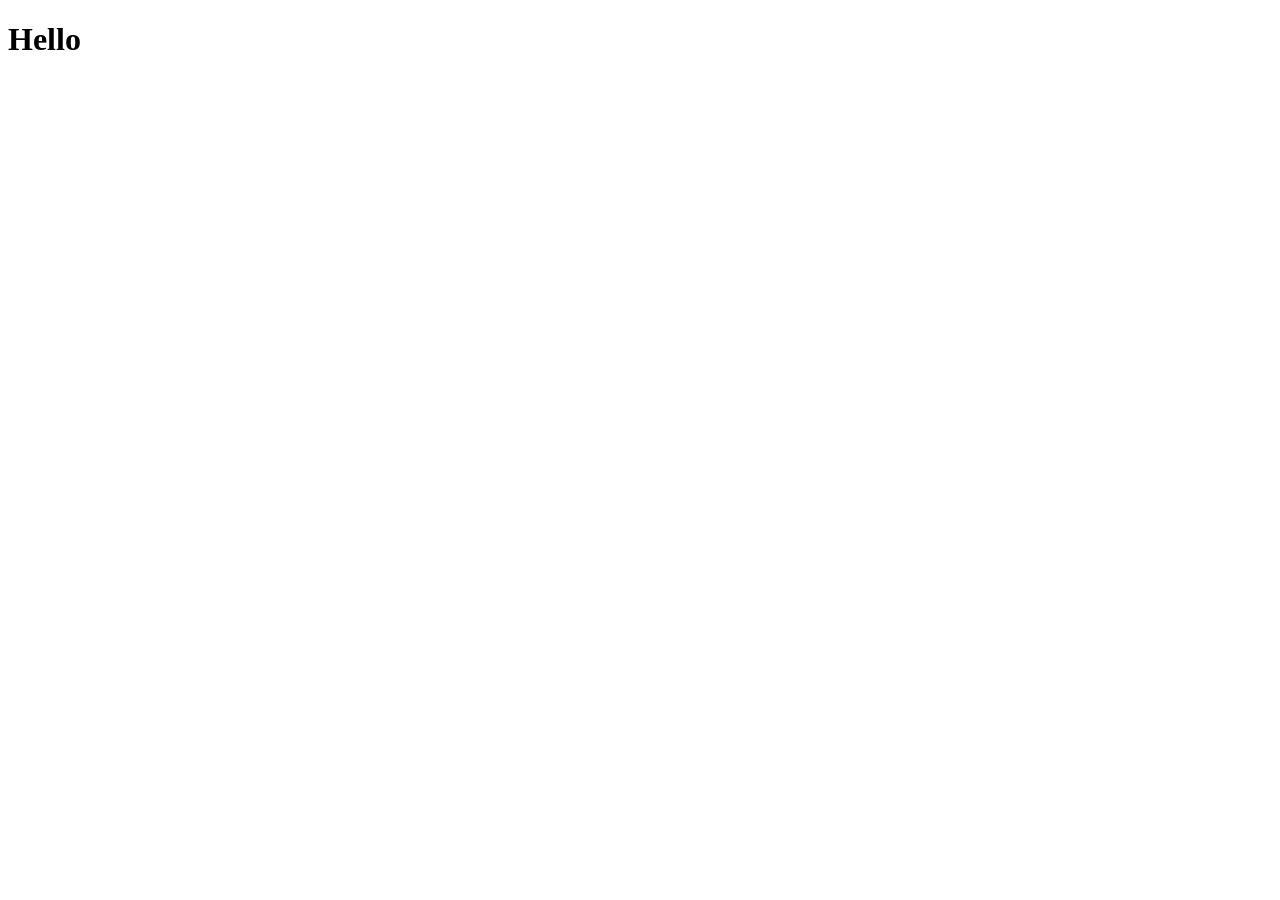
==== day1/index.html @ 588c6ba7 "first commit" ====
<!DOCTYPE html>
<html lang="en">
<head>
    <meta charset="UTF-8">
    <meta name="viewport" content="width=device-width, initial-scale=1.0">
    <title>Document</title>
    <link rel="stylesheet" href="styles.css">
</head>
<body>
    <h1>Hello</h1>
</body>
</html>
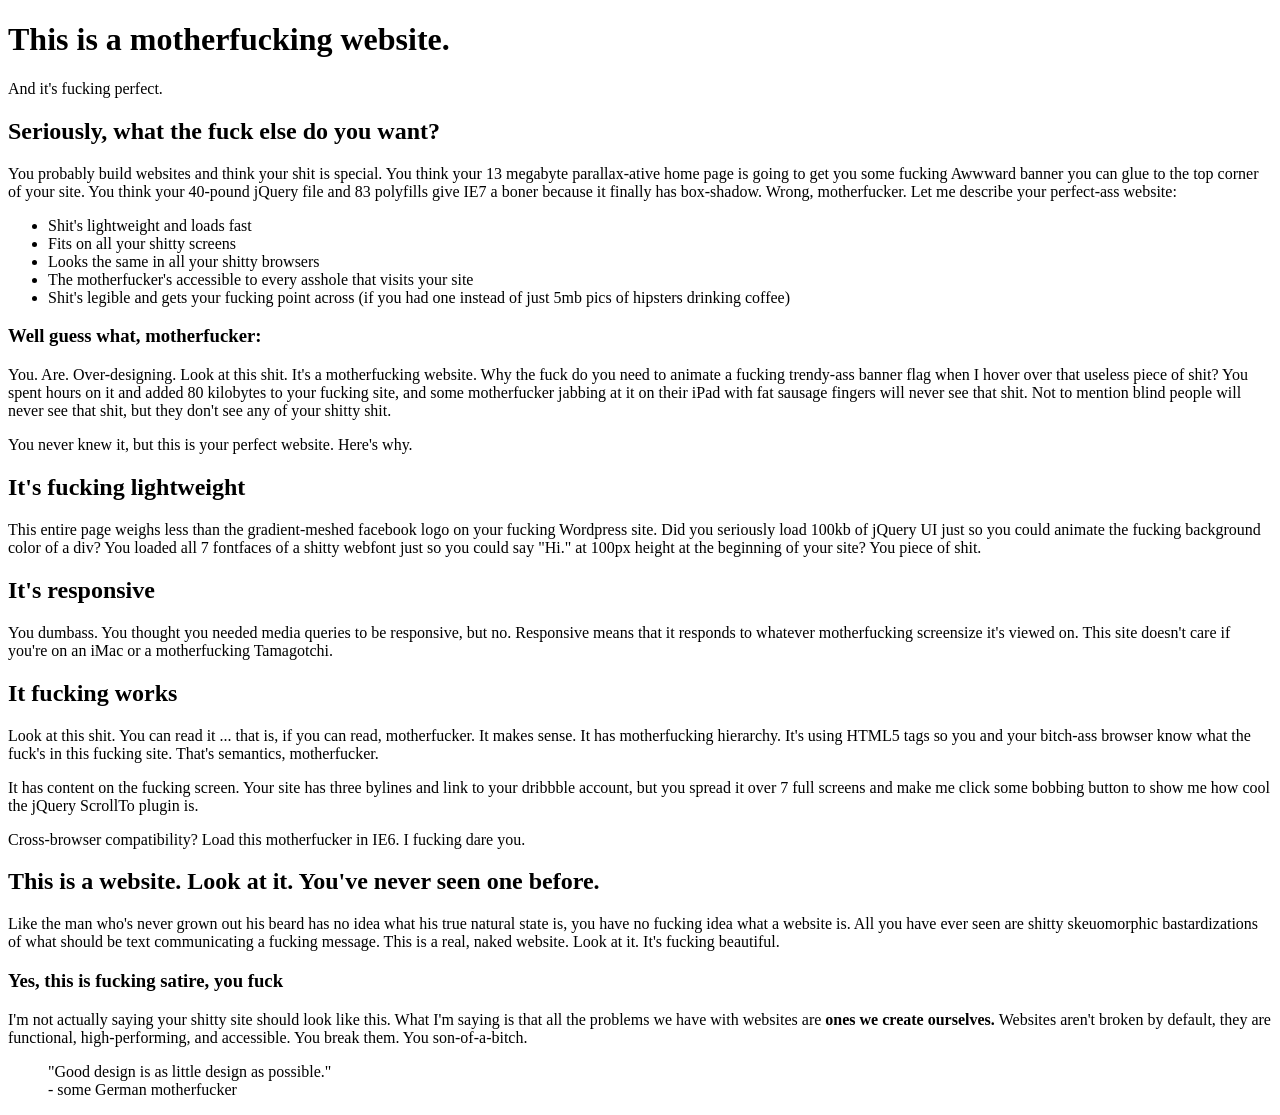
==== commit b794fa58: "feat: firstweb" ====
--- a/day1/index.html
+++ b/day1/index.html
@@ -7,6 +7,36 @@
     <link rel="stylesheet" href="styles.css">
 </head>
 <body>
-    <h1>Hello</h1>
+    <h1>This is a motherfucking website.</h1>
+    <p>And it's fucking perfect.</p>
+    <h2>Seriously, what the fuck else do you want?</h2>
+    <p>You probably build websites and think your shit is special. You think your 13 megabyte parallax-ative home page is going to get you some fucking Awwward banner you can glue to the top corner of your site. You think your 40-pound jQuery file and 83 polyfills give IE7 a boner because it finally has box-shadow. Wrong, motherfucker. Let me describe your perfect-ass website:</p>
+    <ul>
+        <li>Shit's lightweight and loads fast</li>
+        <li>Fits on all your shitty screens</li>
+        <li>Looks the same in all your shitty browsers</li>
+        <li>The motherfucker's accessible to every asshole that visits your site</li>
+        <li>Shit's legible and gets your fucking point across (if you had one instead of just 5mb pics of hipsters drinking coffee)</li>
+    </ul>
+    <h3>Well guess what, motherfucker:</h3>
+    <p>You. Are. Over-designing. Look at this shit. It's a motherfucking website. Why the fuck do you need to animate a fucking trendy-ass banner flag when I hover over that useless piece of shit? You spent hours on it and added 80 kilobytes to your fucking site, and some motherfucker jabbing at it on their iPad with fat sausage fingers will never see that shit. Not to mention blind people will never see that shit, but they don't see any of your shitty shit.</p>
+    <p>You never knew it, but this is your perfect website. Here's why.</p>
+    <h2>It's fucking lightweight</h2>
+    <p>This entire page weighs less than the gradient-meshed facebook logo on your fucking Wordpress site. Did you seriously load 100kb of jQuery UI just so you could animate the fucking background color of a div? You loaded all 7 fontfaces of a shitty webfont just so you could say "Hi." at 100px height at the beginning of your site? You piece of shit.</p>
+    <h2>It's responsive</h2>
+    <p>You dumbass. You thought you needed media queries to be responsive, but no. Responsive means that it responds to whatever motherfucking screensize it's viewed on. This site doesn't care if you're on an iMac or a motherfucking Tamagotchi.</p>
+    <h2>It fucking works</h2>
+    <p>Look at this shit. You can read it ... that is, if you can read, motherfucker. It makes sense. It has motherfucking hierarchy. It's using HTML5 tags so you and your bitch-ass browser know what the fuck's in this fucking site. That's semantics, motherfucker.</p>
+    <p>It has content on the fucking screen. Your site has three bylines and link to your dribbble account, but you spread it over 7 full screens and make me click some bobbing button to show me how cool the jQuery ScrollTo plugin is.</p>
+    <p>Cross-browser compatibility? Load this motherfucker in IE6. I fucking dare you.</p>
+    <h2>This is a website. Look at it. You've never seen one before.</h2>
+    <p>Like the man who's never grown out his beard has no idea what his true natural state is, you have no fucking idea what a website is. All you have ever seen are shitty skeuomorphic bastardizations of what should be text communicating a fucking message. This is a real, naked website. Look at it. It's fucking beautiful.</p>
+    <h3>Yes, this is fucking satire, you fuck</h3>
+    <p>I'm not actually saying your shitty site should look like this. What I'm saying is that all the problems we have with websites are <strong> ones we create ourselves. </strong> Websites aren't broken by default, they are functional, high-performing, and accessible. You break them. You son-of-a-bitch.</p>
+    <blockquote>
+        "Good design is as little design as possible."
+        <br>
+        - some German motherfucker
+    </blockquote>
 </body>
 </html>
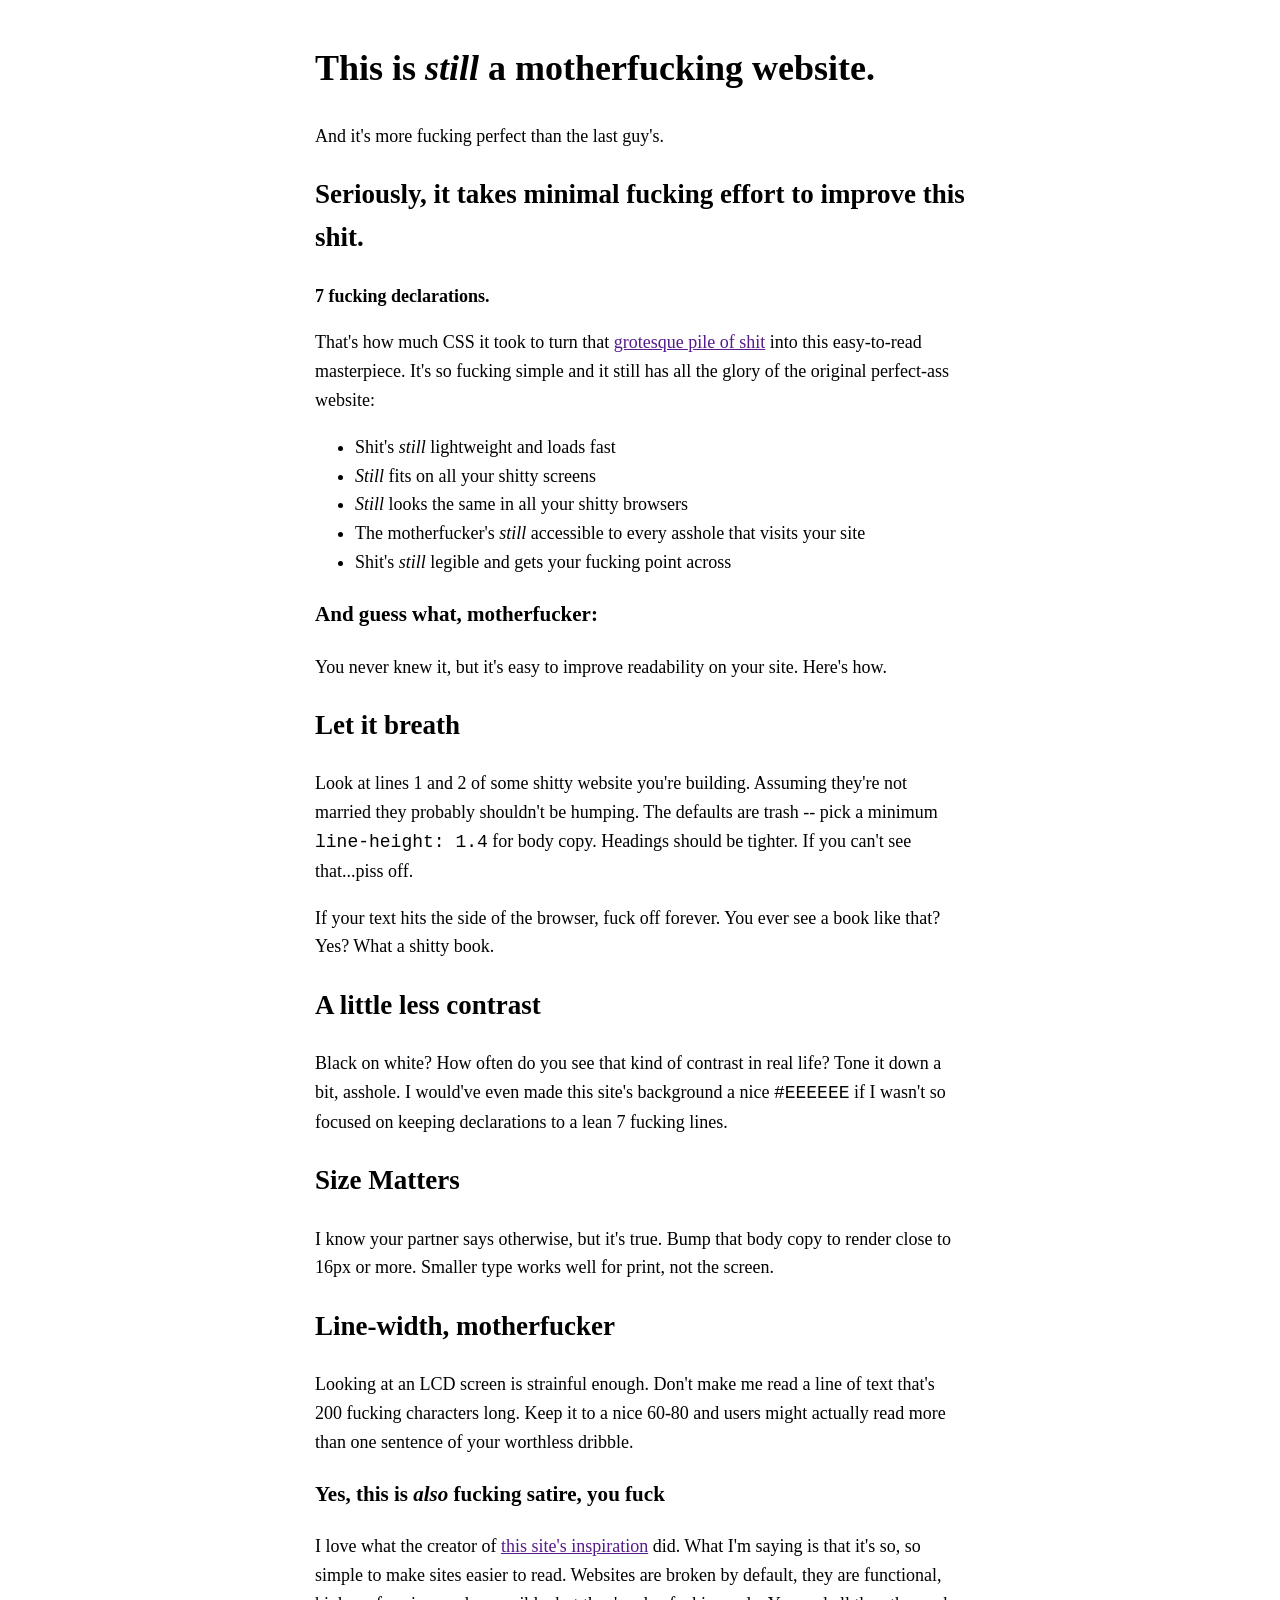
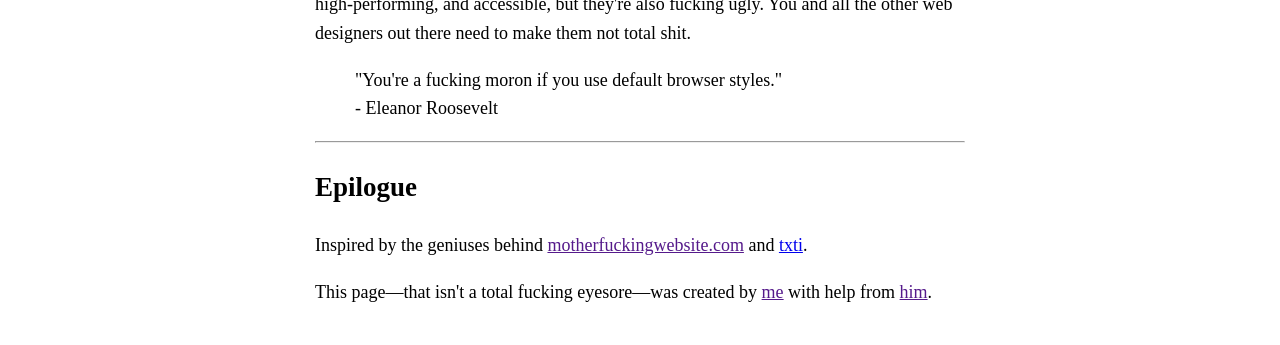
==== commit f645670d: "feat: homework day1" ====
--- a/day1/index.html
+++ b/day1/index.html
@@ -7,36 +7,39 @@
     <link rel="stylesheet" href="styles.css">
 </head>
 <body>
-    <h1>This is a motherfucking website.</h1>
-    <p>And it's fucking perfect.</p>
-    <h2>Seriously, what the fuck else do you want?</h2>
-    <p>You probably build websites and think your shit is special. You think your 13 megabyte parallax-ative home page is going to get you some fucking Awwward banner you can glue to the top corner of your site. You think your 40-pound jQuery file and 83 polyfills give IE7 a boner because it finally has box-shadow. Wrong, motherfucker. Let me describe your perfect-ass website:</p>
+    <h1>This is <em>still</em> a motherfucking website.</h1>
+    <p>And it's more fucking perfect than the last guy's.</p>
+    <h2>Seriously, it takes minimal fucking effort to improve this shit.</h2>
+    <p><strong>7 fucking declarations.</strong></p>
+    <p>That's how much CSS it took to turn that <a href="">grotesque pile of shit</a> into this easy-to-read masterpiece. It's so fucking simple and it still has all the glory of the original perfect-ass website:</p>
     <ul>
-        <li>Shit's lightweight and loads fast</li>
-        <li>Fits on all your shitty screens</li>
-        <li>Looks the same in all your shitty browsers</li>
-        <li>The motherfucker's accessible to every asshole that visits your site</li>
-        <li>Shit's legible and gets your fucking point across (if you had one instead of just 5mb pics of hipsters drinking coffee)</li>
+        <li>Shit's <em>still</em> lightweight and loads fast</li>
+        <li><em>Still</em> fits on all your shitty screens</li>
+        <li><em>Still</em> looks the same in all your shitty browsers</li>
+        <li>The motherfucker's <em>still</em> accessible to every asshole that visits your site</li>
+        <li>Shit's <em>still</em> legible and gets your fucking point across</li>
     </ul>
-    <h3>Well guess what, motherfucker:</h3>
-    <p>You. Are. Over-designing. Look at this shit. It's a motherfucking website. Why the fuck do you need to animate a fucking trendy-ass banner flag when I hover over that useless piece of shit? You spent hours on it and added 80 kilobytes to your fucking site, and some motherfucker jabbing at it on their iPad with fat sausage fingers will never see that shit. Not to mention blind people will never see that shit, but they don't see any of your shitty shit.</p>
-    <p>You never knew it, but this is your perfect website. Here's why.</p>
-    <h2>It's fucking lightweight</h2>
-    <p>This entire page weighs less than the gradient-meshed facebook logo on your fucking Wordpress site. Did you seriously load 100kb of jQuery UI just so you could animate the fucking background color of a div? You loaded all 7 fontfaces of a shitty webfont just so you could say "Hi." at 100px height at the beginning of your site? You piece of shit.</p>
-    <h2>It's responsive</h2>
-    <p>You dumbass. You thought you needed media queries to be responsive, but no. Responsive means that it responds to whatever motherfucking screensize it's viewed on. This site doesn't care if you're on an iMac or a motherfucking Tamagotchi.</p>
-    <h2>It fucking works</h2>
-    <p>Look at this shit. You can read it ... that is, if you can read, motherfucker. It makes sense. It has motherfucking hierarchy. It's using HTML5 tags so you and your bitch-ass browser know what the fuck's in this fucking site. That's semantics, motherfucker.</p>
-    <p>It has content on the fucking screen. Your site has three bylines and link to your dribbble account, but you spread it over 7 full screens and make me click some bobbing button to show me how cool the jQuery ScrollTo plugin is.</p>
-    <p>Cross-browser compatibility? Load this motherfucker in IE6. I fucking dare you.</p>
-    <h2>This is a website. Look at it. You've never seen one before.</h2>
-    <p>Like the man who's never grown out his beard has no idea what his true natural state is, you have no fucking idea what a website is. All you have ever seen are shitty skeuomorphic bastardizations of what should be text communicating a fucking message. This is a real, naked website. Look at it. It's fucking beautiful.</p>
-    <h3>Yes, this is fucking satire, you fuck</h3>
-    <p>I'm not actually saying your shitty site should look like this. What I'm saying is that all the problems we have with websites are <strong> ones we create ourselves. </strong> Websites aren't broken by default, they are functional, high-performing, and accessible. You break them. You son-of-a-bitch.</p>
+    <h3>And guess what, motherfucker:</h3>
+    <p>You never knew it, but it's easy to improve readability on your site. Here's how.</p>
+    <h2>Let it breath</h2>
+    <p>Look at lines 1 and 2 of some shitty website you're building. Assuming they're not married they probably shouldn't be humping. The defaults are trash -- pick a minimum <code>line-height: 1.4</code> for body copy. Headings should be tighter. If you can't see that...piss off.</p>
+    <p>If your text hits the side of the browser, fuck off forever. You ever see a book like that? Yes? What a shitty book.</p>
+    <h2>A little less contrast</h2>
+    <p>Black on white? How often do you see that kind of contrast in real life? Tone it down a bit, asshole. I would've even made this site's background a nice <code>#EEEEEE</code> if I wasn't so focused on keeping declarations to a lean 7 fucking lines.</p>
+    <h2>Size Matters</h2>
+    <p>I know your partner says otherwise, but it's true. Bump that body copy to render close to 16px or more. Smaller type works well for print, not the screen.</p>
+    <h2>Line-width, motherfucker</h2>
+    <p>Looking at an LCD screen is strainful enough. Don't make me read a line of text that's 200 fucking characters long. Keep it to a nice 60-80 and users might actually read more than one sentence of your worthless dribble.</p>
+    <h3>Yes, this is <em>also</em> fucking satire, you fuck</h3>
+    <p>I love what the creator of <a href="">this site's inspiration</a> did. What I'm saying is that it's so, so simple to make sites easier to read. Websites are broken by default, they are functional, high-performing, and accessible, but they're also fucking ugly. You and all the other web designers out there need to make them not total shit.</p>
     <blockquote>
-        "Good design is as little design as possible."
+        "You're a fucking moron if you use default browser styles."
         <br>
-        - some German motherfucker
+        - Eleanor Roosevelt
     </blockquote>
+    <hr>
+    <h2>Epilogue</h2>
+    <p>Inspired by the geniuses behind <a href="">motherfuckingwebsite.com</a> and <a href="https://txti.es/">txti</a>.</p>
+    <p>This page—that isn't a total fucking eyesore—was created by <a href="">me</a> with help from <a href="">him</a>.</p>
 </body>
 </html>
--- a/day1/styles.css
+++ b/day1/styles.css
@@ -0,0 +1,7 @@
+body {
+    margin: 40px auto;
+    max-width: 650px;
+    line-height: 1.6;
+    font-size: 18px;
+    padding: 0 20px;
+}
